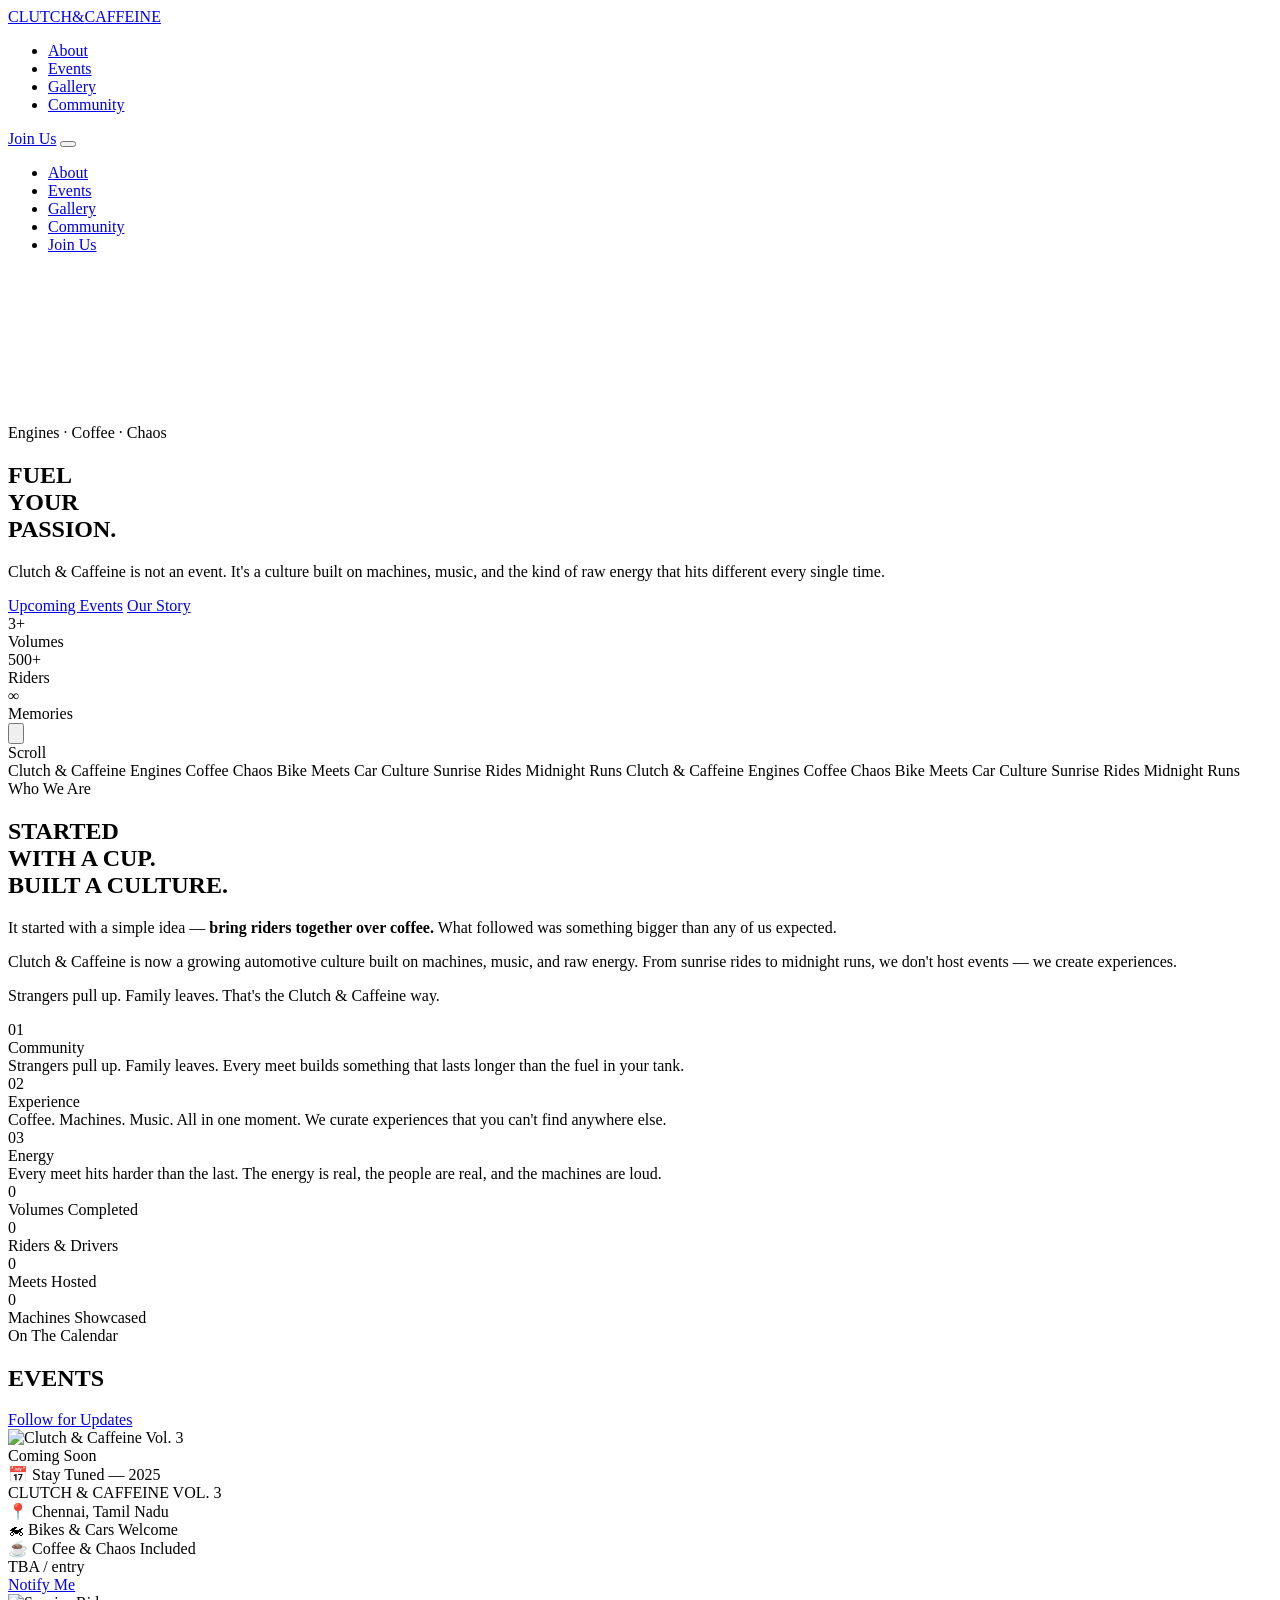
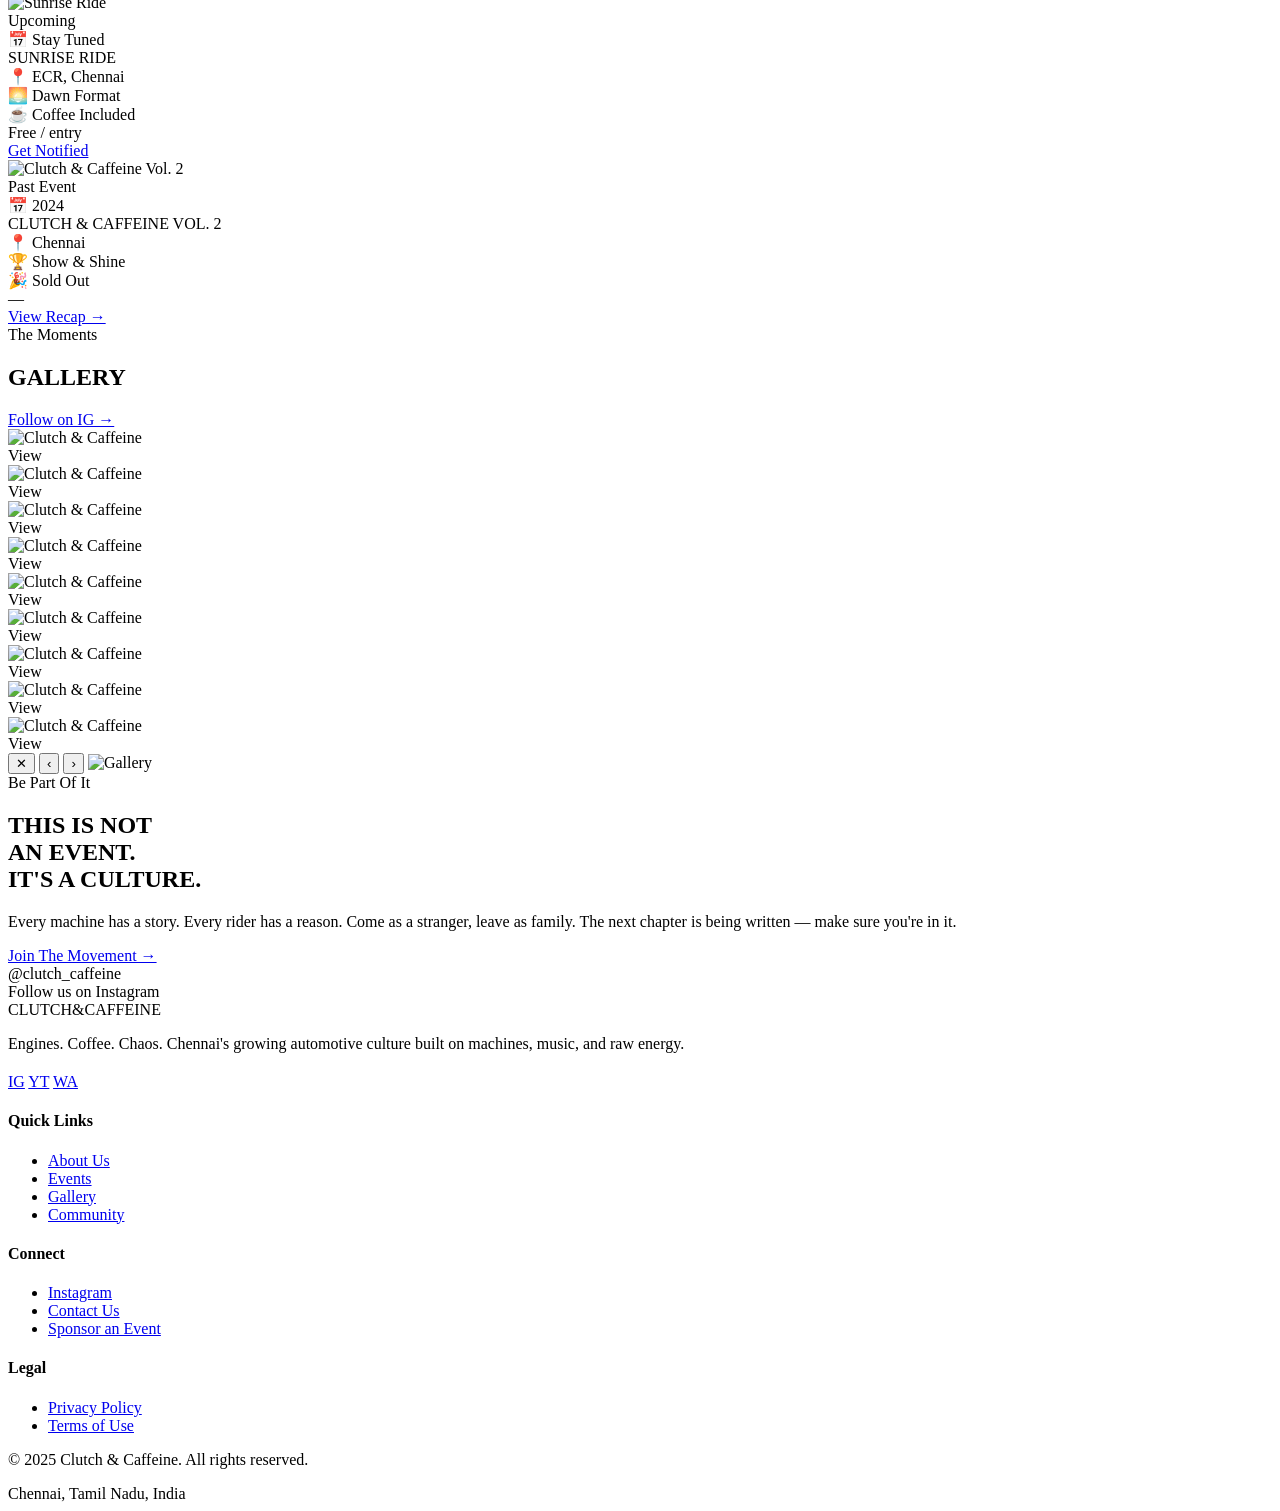
==== cc_index.html @ 1edfc663 "Add files via upload" ====
<!DOCTYPE html>
<html lang="en">
<head>
  <meta charset="UTF-8" />
  <meta name="viewport" content="width=device-width, initial-scale=1.0" />
  <meta name="description" content="Clutch & Caffeine — Engines. Coffee. Chaos. Chennai's premier bike & car culture community." />
  <title>CLUTCH & CAFFEINE — Fuel Your Passion</title>
  <link rel="preconnect" href="https://fonts.googleapis.com" />
  <link href="https://fonts.googleapis.com/css2?family=Bebas+Neue&family=Rajdhani:wght@300;400;500;600;700&family=Barlow+Condensed:ital,wght@0,300;0,700;1,300;1,700&display=swap" rel="stylesheet" />
  <link rel="stylesheet" href="style.css" />
</head>
<body>

  <div class="cursor" id="cursor"></div>
  <div class="cursor-ring" id="cursorRing"></div>

  <!-- ===================== NAV ===================== -->
  <nav id="navbar">
    <a href="#" class="nav-logo" data-text="CLUTCH&CAFFEINE">CLUTCH<span>&</span>CAFFEINE</a>
    <ul class="nav-links">
      <li><a href="#about">About</a></li>
      <li><a href="#events">Events</a></li>
      <li><a href="#gallery">Gallery</a></li>
      <li><a href="#community">Community</a></li>
    </ul>
    <a href="https://www.instagram.com/clutch_caffeine" target="_blank" class="nav-cta">Join Us</a>
    <button class="hamburger" id="hamburger" aria-label="Menu">
      <span></span><span></span><span></span>
    </button>
  </nav>

  <!-- Mobile Nav -->
  <div class="mobile-nav" id="mobileNav">
    <ul>
      <li><a href="#about" onclick="closeMobileNav()">About</a></li>
      <li><a href="#events" onclick="closeMobileNav()">Events</a></li>
      <li><a href="#gallery" onclick="closeMobileNav()">Gallery</a></li>
      <li><a href="#community" onclick="closeMobileNav()">Community</a></li>
      <li><a href="https://www.instagram.com/clutch_caffeine" target="_blank" class="mobile-cta" onclick="closeMobileNav()">Join Us</a></li>
    </ul>
  </div>

  <!-- ===================== HERO ===================== -->
  <!--
    🎬 VIDEO: place your video at images/hero-video.mp4
    🖼 POSTER: place a still frame at images/hero-poster.jpg
  -->
  <section id="hero">
    <div class="hero-video-wrap">
      <video id="heroVideo" autoplay muted loop playsinline poster="images/hero-poster.jpg">
        <source src="images/hero-video.mp4" type="video/mp4">
        <source src="images/hero-video.webm" type="video/webm">
      </video>
      <div class="hero-video-overlay"></div>
    </div>
    <div class="hero-grid"></div>

    <div class="hero-content">
      <div class="hero-tag">Engines · Coffee · Chaos</div>
      <h1 class="hero-h1">
        FUEL<br>YOUR<br><span class="accent">PASSION.</span>
      </h1>
      <p class="hero-sub">
        Clutch & Caffeine is not an event. It's a culture built on machines, music, and the kind of raw energy that hits different every single time.
      </p>
      <div class="hero-actions">
        <a href="#events" class="btn-primary">Upcoming Events</a>
        <a href="#about" class="btn-ghost">Our Story</a>
      </div>
    </div>

    <div class="hero-stats">
      <div class="hero-stat">
        <div class="hero-stat-num">3+</div>
        <div class="hero-stat-label">Volumes</div>
      </div>
      <div class="hero-stat">
        <div class="hero-stat-num">500+</div>
        <div class="hero-stat-label">Riders</div>
      </div>
      <div class="hero-stat">
        <div class="hero-stat-num">∞</div>
        <div class="hero-stat-label">Memories</div>
      </div>
    </div>

    <button class="video-toggle" id="videoToggle" title="Toggle sound">
      <svg id="iconMuted" xmlns="http://www.w3.org/2000/svg" viewBox="0 0 24 24" fill="none" stroke="currentColor" stroke-width="2"><polygon points="11 5 6 9 2 9 2 15 6 15 11 19 11 5"/><line x1="23" y1="9" x2="17" y2="15"/><line x1="17" y1="9" x2="23" y2="15"/></svg>
      <svg id="iconUnmuted" xmlns="http://www.w3.org/2000/svg" viewBox="0 0 24 24" fill="none" stroke="currentColor" stroke-width="2" style="display:none"><polygon points="11 5 6 9 2 9 2 15 6 15 11 19 11 5"/><path d="M19.07 4.93a10 10 0 0 1 0 14.14M15.54 8.46a5 5 0 0 1 0 7.07"/></svg>
    </button>

    <div class="scroll-indicator">
      <div class="scroll-line"></div>
      <span class="scroll-text">Scroll</span>
    </div>
  </section>

  <!-- ===================== TICKER ===================== -->
  <div class="ticker">
    <div class="ticker-track">
      <span class="ticker-item">Clutch & Caffeine</span>
      <span class="ticker-item">Engines</span>
      <span class="ticker-item">Coffee</span>
      <span class="ticker-item">Chaos</span>
      <span class="ticker-item">Bike Meets</span>
      <span class="ticker-item">Car Culture</span>
      <span class="ticker-item">Sunrise Rides</span>
      <span class="ticker-item">Midnight Runs</span>
      <span class="ticker-item">Clutch & Caffeine</span>
      <span class="ticker-item">Engines</span>
      <span class="ticker-item">Coffee</span>
      <span class="ticker-item">Chaos</span>
      <span class="ticker-item">Bike Meets</span>
      <span class="ticker-item">Car Culture</span>
      <span class="ticker-item">Sunrise Rides</span>
      <span class="ticker-item">Midnight Runs</span>
    </div>
  </div>

  <!-- ===================== ABOUT ===================== -->
  <section id="about">
    <div class="about-grid">
      <div class="about-left">
        <div class="section-label">Who We Are</div>
        <h2 class="section-title">STARTED<br>WITH A CUP.<br>BUILT A <span style="color:var(--gold)">CULTURE.</span></h2>
      </div>
      <div class="about-right">
        <div class="about-text">
          <p>It started with a simple idea — <strong>bring riders together over coffee.</strong> What followed was something bigger than any of us expected.</p>
          <p>Clutch & Caffeine is now a growing automotive culture built on machines, music, and raw energy. From sunrise rides to midnight runs, we don't host events — we create experiences.</p>
          <p>Strangers pull up. Family leaves. That's the Clutch & Caffeine way.</p>
        </div>
        <div class="about-pillars">
          <div class="pillar">
            <div class="pillar-num">01</div>
            <div>
              <div class="pillar-title">Community</div>
              <div class="pillar-desc">Strangers pull up. Family leaves. Every meet builds something that lasts longer than the fuel in your tank.</div>
            </div>
          </div>
          <div class="pillar">
            <div class="pillar-num">02</div>
            <div>
              <div class="pillar-title">Experience</div>
              <div class="pillar-desc">Coffee. Machines. Music. All in one moment. We curate experiences that you can't find anywhere else.</div>
            </div>
          </div>
          <div class="pillar">
            <div class="pillar-num">03</div>
            <div>
              <div class="pillar-title">Energy</div>
              <div class="pillar-desc">Every meet hits harder than the last. The energy is real, the people are real, and the machines are loud.</div>
            </div>
          </div>
        </div>
      </div>
    </div>
  </section>

  <!-- ===================== NUMBERS ===================== -->
  <div id="numbers">
    <div class="numbers-grid">
      <div class="number-item"><div class="number-val" data-target="3">0</div><div class="number-label">Volumes Completed</div></div>
      <div class="number-item"><div class="number-val" data-target="500">0</div><div class="number-label">Riders & Drivers</div></div>
      <div class="number-item"><div class="number-val" data-target="10">0</div><div class="number-label">Meets Hosted</div></div>
      <div class="number-item"><div class="number-val" data-target="100">0</div><div class="number-label">Machines Showcased</div></div>
    </div>
  </div>

  <!-- ===================== EVENTS ===================== -->
  <!--
    📸 Event images: place in images/ folder
    event1.jpg, event2.jpg, event3.jpg
  -->
  <section id="events">
    <div class="events-header">
      <div>
        <div class="section-label">On The Calendar</div>
        <h2 class="section-title">EVENTS</h2>
      </div>
      <a href="https://www.instagram.com/clutch_caffeine" target="_blank" class="btn-ghost">Follow for Updates</a>
    </div>

    <div class="events-grid">

      <div class="event-card featured">
        <div class="event-card-img">
          <img src="images/event1.jpg" alt="Clutch & Caffeine Vol. 3" loading="lazy" onerror="this.parentElement.classList.add('no-img')" />
        </div>
        <div class="event-card-body">
          <span class="event-badge">Coming Soon</span>
          <div class="event-date">📅 Stay Tuned — 2025</div>
          <div class="event-name">CLUTCH & CAFFEINE VOL. 3</div>
          <div class="event-details">
            <div class="event-detail"><span class="ico">📍</span> Chennai, Tamil Nadu</div>
            <div class="event-detail"><span class="ico">🏍</span> Bikes & Cars Welcome</div>
            <div class="event-detail"><span class="ico">☕</span> Coffee & Chaos Included</div>
          </div>
          <div class="event-price">TBA <span>/ entry</span></div>
          <a href="https://www.instagram.com/clutch_caffeine" target="_blank" class="btn-ticket">Notify Me</a>
        </div>
      </div>

      <div class="event-card">
        <div class="event-card-img">
          <img src="images/event2.jpg" alt="Sunrise Ride" loading="lazy" onerror="this.parentElement.classList.add('no-img')" />
        </div>
        <div class="event-card-body">
          <span class="event-badge upcoming">Upcoming</span>
          <div class="event-date">📅 Stay Tuned</div>
          <div class="event-name">SUNRISE RIDE</div>
          <div class="event-details">
            <div class="event-detail"><span class="ico">📍</span> ECR, Chennai</div>
            <div class="event-detail"><span class="ico">🌅</span> Dawn Format</div>
            <div class="event-detail"><span class="ico">☕</span> Coffee Included</div>
          </div>
          <div class="event-price">Free <span>/ entry</span></div>
          <a href="https://www.instagram.com/clutch_caffeine" target="_blank" class="btn-ticket">Get Notified</a>
        </div>
      </div>

      <div class="event-card">
        <div class="event-card-img">
          <img src="images/event3.jpg" alt="Clutch & Caffeine Vol. 2" loading="lazy" onerror="this.parentElement.classList.add('no-img')" />
        </div>
        <div class="event-card-body">
          <span class="event-badge past">Past Event</span>
          <div class="event-date">📅 2024</div>
          <div class="event-name">CLUTCH & CAFFEINE VOL. 2</div>
          <div class="event-details">
            <div class="event-detail"><span class="ico">📍</span> Chennai</div>
            <div class="event-detail"><span class="ico">🏆</span> Show & Shine</div>
            <div class="event-detail"><span class="ico">🎉</span> Sold Out</div>
          </div>
          <div class="event-price">—</div>
          <a href="https://www.instagram.com/clutch_caffeine" target="_blank" class="btn-ticket outline">View Recap →</a>
        </div>
      </div>

    </div>
  </section>

  <!-- ===================== GALLERY ===================== -->
  <!--
    📸 GALLERY: place images in images/ folder
    g1.jpg through g9.jpg
  -->
  <section id="gallery">
    <div class="gallery-header">
      <div>
        <div class="section-label">The Moments</div>
        <h2 class="section-title">GALLERY</h2>
      </div>
      <a href="https://www.instagram.com/clutch_caffeine" target="_blank" class="btn-ghost">Follow on IG →</a>
    </div>

    <div class="gallery-grid">
      <div class="gallery-item tall">
        <img src="images/g1.jpg" alt="Clutch & Caffeine" loading="lazy" onerror="this.parentElement.classList.add('no-img')" />
        <div class="gallery-hover"><span>View</span></div>
      </div>
      <div class="gallery-item">
        <img src="images/g2.jpg" alt="Clutch & Caffeine" loading="lazy" onerror="this.parentElement.classList.add('no-img')" />
        <div class="gallery-hover"><span>View</span></div>
      </div>
      <div class="gallery-item">
        <img src="images/g3.jpg" alt="Clutch & Caffeine" loading="lazy" onerror="this.parentElement.classList.add('no-img')" />
        <div class="gallery-hover"><span>View</span></div>
      </div>
      <div class="gallery-item wide">
        <img src="images/g4.jpg" alt="Clutch & Caffeine" loading="lazy" onerror="this.parentElement.classList.add('no-img')" />
        <div class="gallery-hover"><span>View</span></div>
      </div>
      <div class="gallery-item">
        <img src="images/g5.jpg" alt="Clutch & Caffeine" loading="lazy" onerror="this.parentElement.classList.add('no-img')" />
        <div class="gallery-hover"><span>View</span></div>
      </div>
      <div class="gallery-item tall">
        <img src="images/g6.jpg" alt="Clutch & Caffeine" loading="lazy" onerror="this.parentElement.classList.add('no-img')" />
        <div class="gallery-hover"><span>View</span></div>
      </div>
      <div class="gallery-item wide">
        <img src="images/g7.jpg" alt="Clutch & Caffeine" loading="lazy" onerror="this.parentElement.classList.add('no-img')" />
        <div class="gallery-hover"><span>View</span></div>
      </div>
      <div class="gallery-item">
        <img src="images/g8.jpg" alt="Clutch & Caffeine" loading="lazy" onerror="this.parentElement.classList.add('no-img')" />
        <div class="gallery-hover"><span>View</span></div>
      </div>
      <div class="gallery-item">
        <img src="images/g9.jpg" alt="Clutch & Caffeine" loading="lazy" onerror="this.parentElement.classList.add('no-img')" />
        <div class="gallery-hover"><span>View</span></div>
      </div>
    </div>

    <div class="lightbox" id="lightbox">
      <button class="lightbox-close" id="lightboxClose">✕</button>
      <button class="lightbox-prev" id="lightboxPrev">‹</button>
      <button class="lightbox-next" id="lightboxNext">›</button>
      <img src="" alt="Gallery" id="lightboxImg" />
    </div>
  </section>

  <!-- ===================== COMMUNITY ===================== -->
  <section id="community">
    <div class="community-banner">
      <div class="community-banner-text">
        <div class="section-label">Be Part Of It</div>
        <h2 class="section-title">THIS IS NOT<br>AN EVENT.<br>IT'S A <span style="color:var(--gold)">CULTURE.</span></h2>
        <p>Every machine has a story. Every rider has a reason. Come as a stranger, leave as family. The next chapter is being written — make sure you're in it.</p>
        <a href="https://www.instagram.com/clutch_caffeine" target="_blank" class="btn-primary">Join The Movement →</a>
      </div>
      <div class="community-stats">
        <div class="community-stat">
          <div class="c-stat-num">@clutch_caffeine</div>
          <div class="c-stat-label">Follow us on Instagram</div>
        </div>
      </div>
    </div>
  </section>

  <!-- ===================== FOOTER ===================== -->
  <footer>
    <div class="footer-top">
      <div class="footer-brand">
        <div class="logo">CLUTCH<span>&</span>CAFFEINE</div>
        <p>Engines. Coffee. Chaos. Chennai's growing automotive culture built on machines, music, and raw energy.</p>
        <div class="social-icons" style="margin-top:20px;">
          <a href="https://www.instagram.com/clutch_caffeine" target="_blank" class="social-icon">IG</a>
          <a href="https://www.instagram.com/clutch_caffeine" target="_blank" class="social-icon">YT</a>
          <a href="https://www.instagram.com/clutch_caffeine" target="_blank" class="social-icon">WA</a>
        </div>
      </div>
      <div class="footer-links">
        <h4>Quick Links</h4>
        <ul>
          <li><a href="#about">About Us</a></li>
          <li><a href="#events">Events</a></li>
          <li><a href="#gallery">Gallery</a></li>
          <li><a href="#community">Community</a></li>
        </ul>
      </div>
      <div class="footer-links">
        <h4>Connect</h4>
        <ul>
          <li><a href="https://www.instagram.com/clutch_caffeine" target="_blank">Instagram</a></li>
          <li><a href="mailto:hello@clutchandcaffeine.com">Contact Us</a></li>
          <li><a href="#events">Sponsor an Event</a></li>
        </ul>
      </div>
      <div class="footer-links">
        <h4>Legal</h4>
        <ul>
          <li><a href="#">Privacy Policy</a></li>
          <li><a href="#">Terms of Use</a></li>
        </ul>
      </div>
    </div>
    <div class="footer-bottom">
      <p>© 2025 Clutch & Caffeine. All rights reserved.</p>
      <div class="city"><div class="city-dot"></div>Chennai, Tamil Nadu, India</div>
    </div>
  </footer>

  <script src="script.js"></script>
</body>
</html>
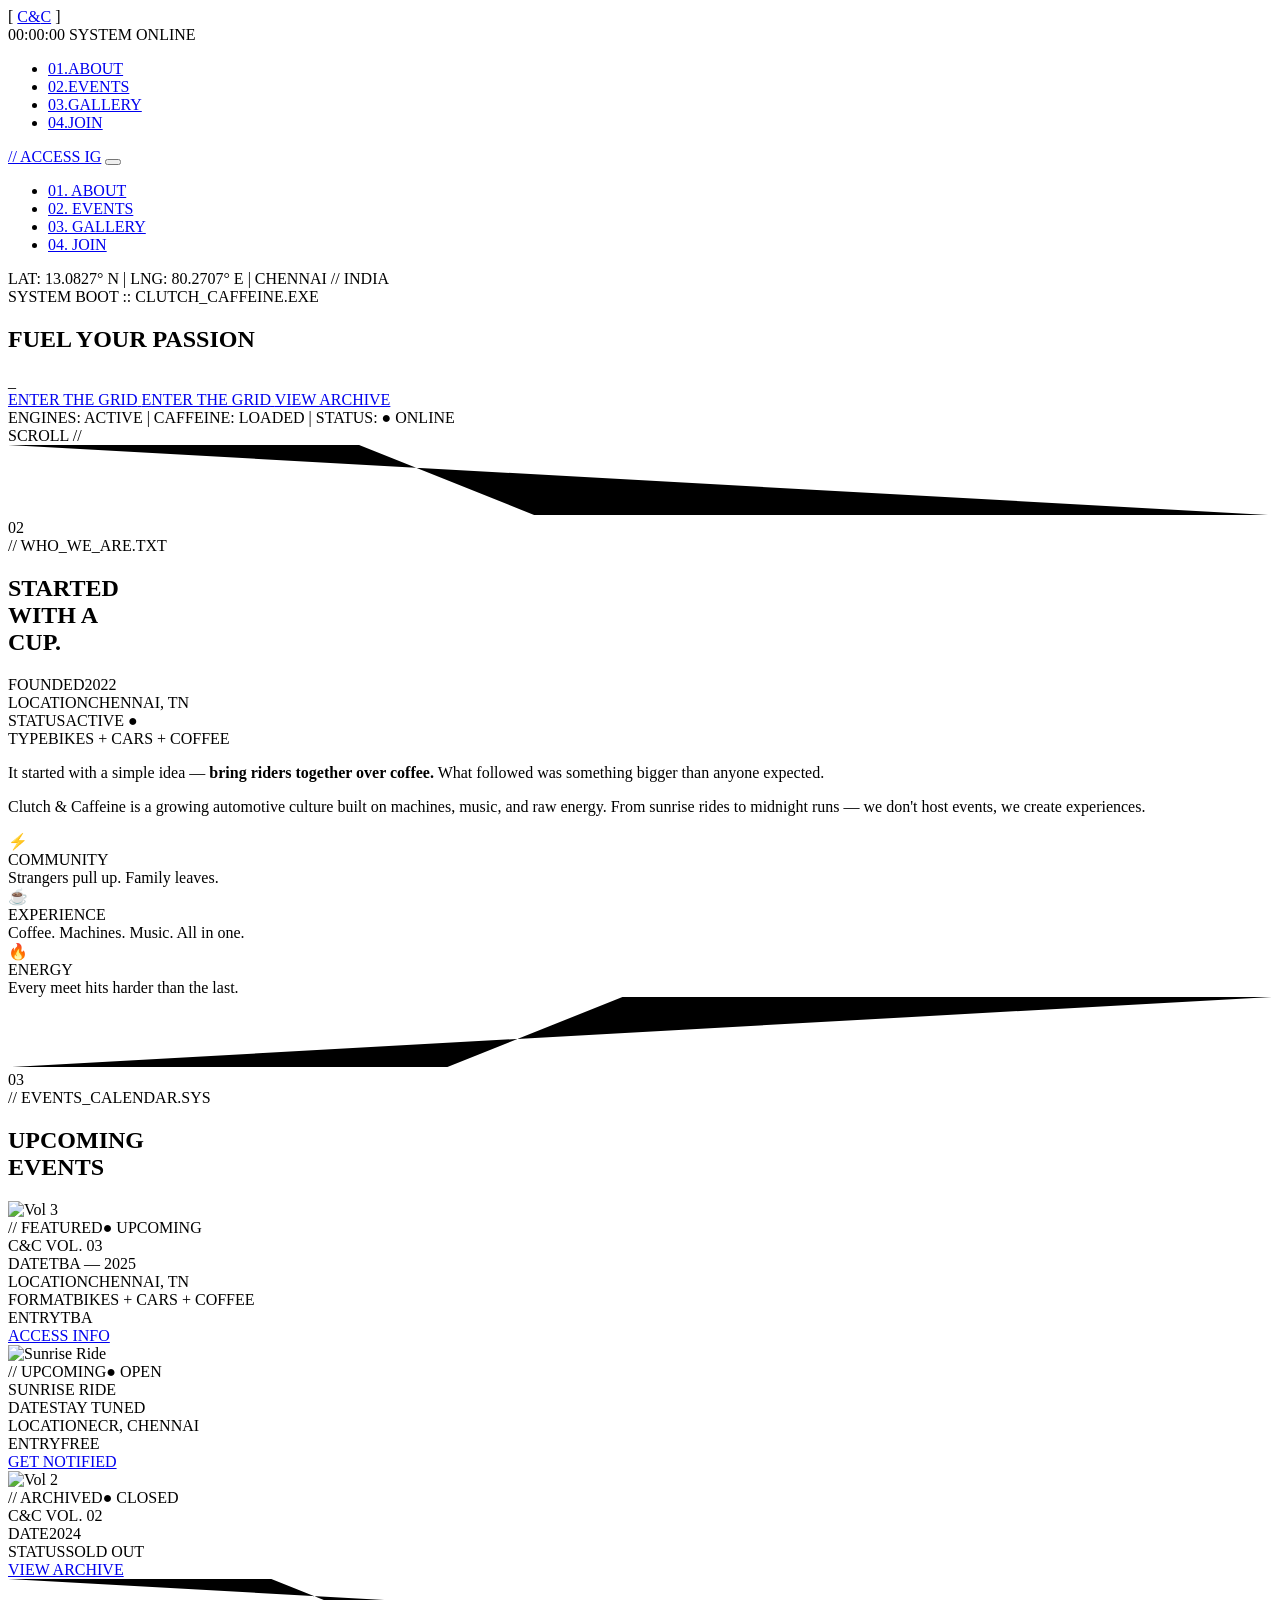
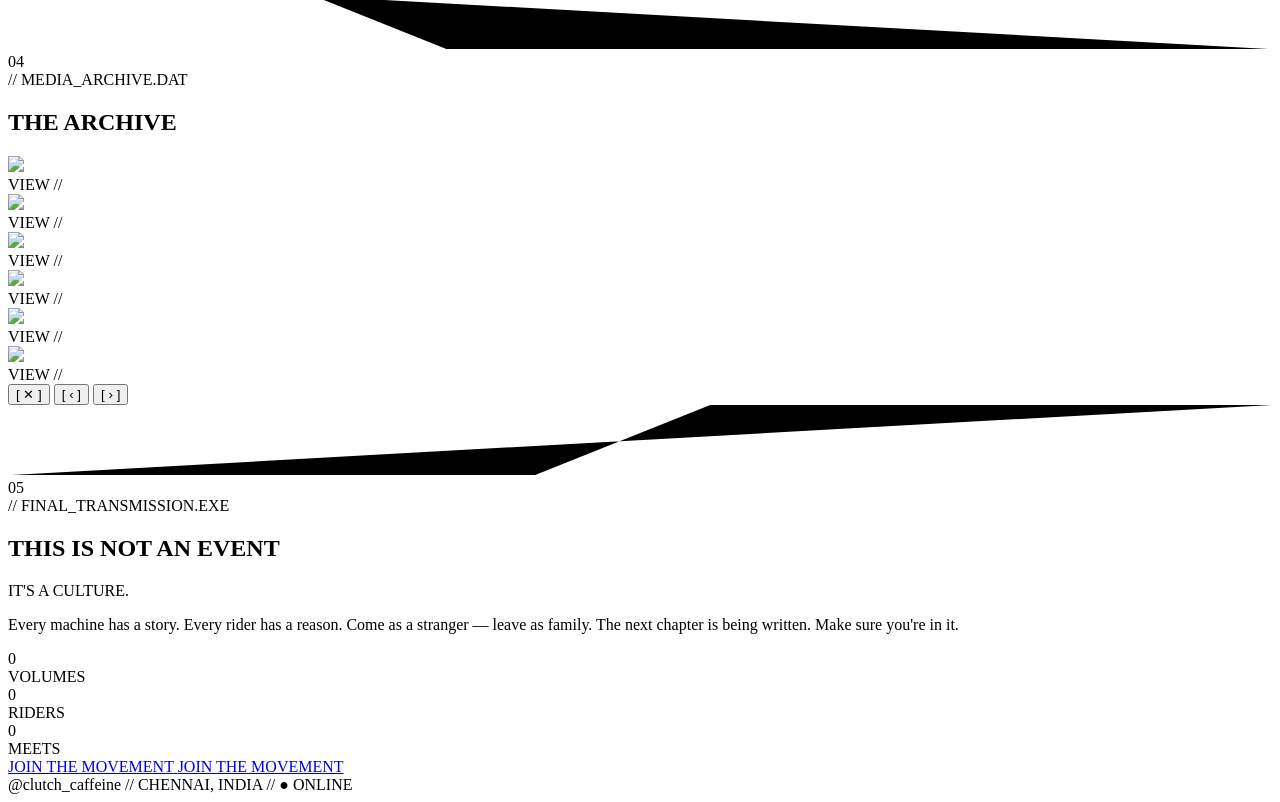
==== commit 5f2ecc69: "Add files via upload" ====
--- a/cc_index.html
+++ b/cc_index.html
@@ -3,364 +3,296 @@
 <head>
   <meta charset="UTF-8" />
   <meta name="viewport" content="width=device-width, initial-scale=1.0" />
-  <meta name="description" content="Clutch & Caffeine — Engines. Coffee. Chaos. Chennai's premier bike & car culture community." />
   <title>CLUTCH & CAFFEINE — Fuel Your Passion</title>
   <link rel="preconnect" href="https://fonts.googleapis.com" />
-  <link href="https://fonts.googleapis.com/css2?family=Bebas+Neue&family=Rajdhani:wght@300;400;500;600;700&family=Barlow+Condensed:ital,wght@0,300;0,700;1,300;1,700&display=swap" rel="stylesheet" />
+  <link href="https://fonts.googleapis.com/css2?family=Orbitron:wght@400;700;900&family=Rajdhani:wght@300;400;600;700&family=Share+Tech+Mono&display=swap" rel="stylesheet" />
   <link rel="stylesheet" href="style.css" />
 </head>
 <body>
 
   <div class="cursor" id="cursor"></div>
   <div class="cursor-ring" id="cursorRing"></div>
-
-  <!-- ===================== NAV ===================== -->
+  <div class="scanlines"></div>
+
+  <!-- NAV -->
   <nav id="navbar">
-    <a href="#" class="nav-logo" data-text="CLUTCH&CAFFEINE">CLUTCH<span>&</span>CAFFEINE</a>
+    <div class="nav-left">
+      <div class="nav-logo-wrap">
+        <span class="nav-logo-bracket">[</span>
+        <a href="#hero" class="nav-logo">C<span>&</span>C</a>
+        <span class="nav-logo-bracket">]</span>
+      </div>
+      <div class="nav-sys-info">
+        <span class="sys-tag" id="sysTime">00:00:00</span>
+        <span class="sys-dot"></span>
+        <span class="sys-tag">SYSTEM ONLINE</span>
+      </div>
+    </div>
     <ul class="nav-links">
-      <li><a href="#about">About</a></li>
-      <li><a href="#events">Events</a></li>
-      <li><a href="#gallery">Gallery</a></li>
-      <li><a href="#community">Community</a></li>
+      <li><a href="#about"><span class="link-num">01.</span>ABOUT</a></li>
+      <li><a href="#events"><span class="link-num">02.</span>EVENTS</a></li>
+      <li><a href="#gallery"><span class="link-num">03.</span>GALLERY</a></li>
+      <li><a href="#community"><span class="link-num">04.</span>JOIN</a></li>
     </ul>
-    <a href="https://www.instagram.com/clutch_caffeine" target="_blank" class="nav-cta">Join Us</a>
-    <button class="hamburger" id="hamburger" aria-label="Menu">
-      <span></span><span></span><span></span>
-    </button>
+    <a href="https://www.instagram.com/clutch_caffeine" target="_blank" class="nav-cta">// ACCESS IG</a>
+    <button class="hamburger" id="hamburger"><span></span><span></span><span></span></button>
   </nav>
 
-  <!-- Mobile Nav -->
   <div class="mobile-nav" id="mobileNav">
     <ul>
-      <li><a href="#about" onclick="closeMobileNav()">About</a></li>
-      <li><a href="#events" onclick="closeMobileNav()">Events</a></li>
-      <li><a href="#gallery" onclick="closeMobileNav()">Gallery</a></li>
-      <li><a href="#community" onclick="closeMobileNav()">Community</a></li>
-      <li><a href="https://www.instagram.com/clutch_caffeine" target="_blank" class="mobile-cta" onclick="closeMobileNav()">Join Us</a></li>
+      <li><a href="#about" onclick="closeMobileNav()">01. ABOUT</a></li>
+      <li><a href="#events" onclick="closeMobileNav()">02. EVENTS</a></li>
+      <li><a href="#gallery" onclick="closeMobileNav()">03. GALLERY</a></li>
+      <li><a href="#community" onclick="closeMobileNav()">04. JOIN</a></li>
     </ul>
   </div>
 
-  <!-- ===================== HERO ===================== -->
-  <!--
-    🎬 VIDEO: place your video at images/hero-video.mp4
-    🖼 POSTER: place a still frame at images/hero-poster.jpg
-  -->
-  <section id="hero">
-    <div class="hero-video-wrap">
-      <video id="heroVideo" autoplay muted loop playsinline poster="images/hero-poster.jpg">
-        <source src="images/hero-video.mp4" type="video/mp4">
-        <source src="images/hero-video.webm" type="video/webm">
-      </video>
-      <div class="hero-video-overlay"></div>
-    </div>
-    <div class="hero-grid"></div>
+  <!-- SECTION 01 — HERO -->
+  <section class="full-section" id="hero">
+    <div class="hero-grid-bg"></div>
+    <div class="corner corner-tl"></div>
+    <div class="corner corner-tr"></div>
+    <div class="corner corner-bl"></div>
+    <div class="corner corner-br"></div>
+
+    <div class="hud-bar hud-top">
+      <span class="hud-item">LAT: 13.0827° N</span>
+      <span class="hud-sep">|</span>
+      <span class="hud-item">LNG: 80.2707° E</span>
+      <span class="hud-sep">|</span>
+      <span class="hud-item">CHENNAI // INDIA</span>
+    </div>
 
     <div class="hero-content">
-      <div class="hero-tag">Engines · Coffee · Chaos</div>
-      <h1 class="hero-h1">
-        FUEL<br>YOUR<br><span class="accent">PASSION.</span>
+      <div class="hero-pre">
+        <span class="pre-line"></span>
+        <span class="pre-text">SYSTEM BOOT :: CLUTCH_CAFFEINE.EXE</span>
+      </div>
+      <h1 class="hero-title">
+        <span class="title-line glitch-text" data-text="FUEL">FUEL</span>
+        <span class="title-line glitch-text gold" data-text="YOUR">YOUR</span>
+        <span class="title-line glitch-text" data-text="PASSION">PASSION</span>
       </h1>
-      <p class="hero-sub">
-        Clutch & Caffeine is not an event. It's a culture built on machines, music, and the kind of raw energy that hits different every single time.
-      </p>
-      <div class="hero-actions">
-        <a href="#events" class="btn-primary">Upcoming Events</a>
-        <a href="#about" class="btn-ghost">Our Story</a>
-      </div>
-    </div>
-
-    <div class="hero-stats">
-      <div class="hero-stat">
-        <div class="hero-stat-num">3+</div>
-        <div class="hero-stat-label">Volumes</div>
-      </div>
-      <div class="hero-stat">
-        <div class="hero-stat-num">500+</div>
-        <div class="hero-stat-label">Riders</div>
-      </div>
-      <div class="hero-stat">
-        <div class="hero-stat-num">∞</div>
-        <div class="hero-stat-label">Memories</div>
-      </div>
-    </div>
-
-    <button class="video-toggle" id="videoToggle" title="Toggle sound">
-      <svg id="iconMuted" xmlns="http://www.w3.org/2000/svg" viewBox="0 0 24 24" fill="none" stroke="currentColor" stroke-width="2"><polygon points="11 5 6 9 2 9 2 15 6 15 11 19 11 5"/><line x1="23" y1="9" x2="17" y2="15"/><line x1="17" y1="9" x2="23" y2="15"/></svg>
-      <svg id="iconUnmuted" xmlns="http://www.w3.org/2000/svg" viewBox="0 0 24 24" fill="none" stroke="currentColor" stroke-width="2" style="display:none"><polygon points="11 5 6 9 2 9 2 15 6 15 11 19 11 5"/><path d="M19.07 4.93a10 10 0 0 1 0 14.14M15.54 8.46a5 5 0 0 1 0 7.07"/></svg>
-    </button>
-
-    <div class="scroll-indicator">
-      <div class="scroll-line"></div>
-      <span class="scroll-text">Scroll</span>
-    </div>
-  </section>
-
-  <!-- ===================== TICKER ===================== -->
-  <div class="ticker">
-    <div class="ticker-track">
-      <span class="ticker-item">Clutch & Caffeine</span>
-      <span class="ticker-item">Engines</span>
-      <span class="ticker-item">Coffee</span>
-      <span class="ticker-item">Chaos</span>
-      <span class="ticker-item">Bike Meets</span>
-      <span class="ticker-item">Car Culture</span>
-      <span class="ticker-item">Sunrise Rides</span>
-      <span class="ticker-item">Midnight Runs</span>
-      <span class="ticker-item">Clutch & Caffeine</span>
-      <span class="ticker-item">Engines</span>
-      <span class="ticker-item">Coffee</span>
-      <span class="ticker-item">Chaos</span>
-      <span class="ticker-item">Bike Meets</span>
-      <span class="ticker-item">Car Culture</span>
-      <span class="ticker-item">Sunrise Rides</span>
-      <span class="ticker-item">Midnight Runs</span>
-    </div>
-  </div>
-
-  <!-- ===================== ABOUT ===================== -->
-  <section id="about">
-    <div class="about-grid">
-      <div class="about-left">
-        <div class="section-label">Who We Are</div>
-        <h2 class="section-title">STARTED<br>WITH A CUP.<br>BUILT A <span style="color:var(--gold)">CULTURE.</span></h2>
-      </div>
-      <div class="about-right">
-        <div class="about-text">
-          <p>It started with a simple idea — <strong>bring riders together over coffee.</strong> What followed was something bigger than any of us expected.</p>
-          <p>Clutch & Caffeine is now a growing automotive culture built on machines, music, and raw energy. From sunrise rides to midnight runs, we don't host events — we create experiences.</p>
-          <p>Strangers pull up. Family leaves. That's the Clutch & Caffeine way.</p>
-        </div>
-        <div class="about-pillars">
-          <div class="pillar">
-            <div class="pillar-num">01</div>
-            <div>
-              <div class="pillar-title">Community</div>
-              <div class="pillar-desc">Strangers pull up. Family leaves. Every meet builds something that lasts longer than the fuel in your tank.</div>
+      <div class="hero-sub">
+        <span class="type-text" id="typeText"></span><span class="type-cursor">_</span>
+      </div>
+      <div class="hero-ctas">
+        <a href="#events" class="btn-cyber">
+          <span class="btn-cyber-inner">ENTER THE GRID</span>
+          <span class="btn-cyber-glitch">ENTER THE GRID</span>
+        </a>
+        <a href="#gallery" class="btn-cyber-outline">VIEW ARCHIVE</a>
+      </div>
+    </div>
+
+    <div class="hud-bar hud-bottom">
+      <span class="hud-item">ENGINES: ACTIVE</span>
+      <span class="hud-sep">|</span>
+      <span class="hud-item">CAFFEINE: LOADED</span>
+      <span class="hud-sep">|</span>
+      <span class="hud-item">STATUS: <span class="hud-gold blink-text">● ONLINE</span></span>
+    </div>
+
+    <div class="scroll-cue">
+      <span class="scroll-label">SCROLL //</span>
+      <div class="scroll-bar"><div class="scroll-fill"></div></div>
+    </div>
+
+    <!-- SVG Connector -->
+    <svg class="section-svg" viewBox="0 0 1440 80" preserveAspectRatio="none" xmlns="http://www.w3.org/2000/svg">
+      <polyline class="svg-line" points="0,0 400,0 600,80 1440,80" />
+    </svg>
+  </section>
+
+  <!-- SECTION 02 — ABOUT -->
+  <section class="full-section dark-section" id="about">
+    <div class="section-grid-bg"></div>
+    <div class="corner corner-tl"></div>
+    <div class="corner corner-tr"></div>
+    <div class="section-num-bg">02</div>
+
+    <div class="about-layout">
+      <div class="about-left-col">
+        <div class="sys-label">// WHO_WE_ARE.TXT</div>
+        <h2 class="section-heading">STARTED<br>WITH A<br><span class="gold-text">CUP.</span></h2>
+        <div class="data-block">
+          <div class="data-line"><span class="data-key">FOUNDED</span><span class="data-val">2022</span></div>
+          <div class="data-line"><span class="data-key">LOCATION</span><span class="data-val">CHENNAI, TN</span></div>
+          <div class="data-line"><span class="data-key">STATUS</span><span class="data-val blink-text">ACTIVE ●</span></div>
+          <div class="data-line"><span class="data-key">TYPE</span><span class="data-val">BIKES + CARS + COFFEE</span></div>
+        </div>
+      </div>
+      <div class="about-right-col">
+        <div class="about-text-block">
+          <p>It started with a simple idea — <strong>bring riders together over coffee.</strong> What followed was something bigger than anyone expected.</p>
+          <p>Clutch & Caffeine is a growing automotive culture built on machines, music, and raw energy. From sunrise rides to midnight runs — we don't host events, we create <span class="gold-text">experiences.</span></p>
+        </div>
+        <div class="pillar-grid">
+          <div class="pillar-card tilt-card">
+            <div class="pillar-card-inner">
+              <div class="pillar-icon">⚡</div>
+              <div class="pillar-title">COMMUNITY</div>
+              <div class="pillar-desc">Strangers pull up. Family leaves.</div>
             </div>
-          </div>
-          <div class="pillar">
-            <div class="pillar-num">02</div>
-            <div>
-              <div class="pillar-title">Experience</div>
-              <div class="pillar-desc">Coffee. Machines. Music. All in one moment. We curate experiences that you can't find anywhere else.</div>
+            <div class="pillar-glow"></div>
+          </div>
+          <div class="pillar-card tilt-card">
+            <div class="pillar-card-inner">
+              <div class="pillar-icon">☕</div>
+              <div class="pillar-title">EXPERIENCE</div>
+              <div class="pillar-desc">Coffee. Machines. Music. All in one.</div>
             </div>
-          </div>
-          <div class="pillar">
-            <div class="pillar-num">03</div>
-            <div>
-              <div class="pillar-title">Energy</div>
-              <div class="pillar-desc">Every meet hits harder than the last. The energy is real, the people are real, and the machines are loud.</div>
+            <div class="pillar-glow"></div>
+          </div>
+          <div class="pillar-card tilt-card">
+            <div class="pillar-card-inner">
+              <div class="pillar-icon">🔥</div>
+              <div class="pillar-title">ENERGY</div>
+              <div class="pillar-desc">Every meet hits harder than the last.</div>
             </div>
-          </div>
-        </div>
-      </div>
-    </div>
-  </section>
-
-  <!-- ===================== NUMBERS ===================== -->
-  <div id="numbers">
-    <div class="numbers-grid">
-      <div class="number-item"><div class="number-val" data-target="3">0</div><div class="number-label">Volumes Completed</div></div>
-      <div class="number-item"><div class="number-val" data-target="500">0</div><div class="number-label">Riders & Drivers</div></div>
-      <div class="number-item"><div class="number-val" data-target="10">0</div><div class="number-label">Meets Hosted</div></div>
-      <div class="number-item"><div class="number-val" data-target="100">0</div><div class="number-label">Machines Showcased</div></div>
-    </div>
-  </div>
-
-  <!-- ===================== EVENTS ===================== -->
-  <!--
-    📸 Event images: place in images/ folder
-    event1.jpg, event2.jpg, event3.jpg
-  -->
-  <section id="events">
-    <div class="events-header">
-      <div>
-        <div class="section-label">On The Calendar</div>
-        <h2 class="section-title">EVENTS</h2>
-      </div>
-      <a href="https://www.instagram.com/clutch_caffeine" target="_blank" class="btn-ghost">Follow for Updates</a>
-    </div>
-
-    <div class="events-grid">
-
-      <div class="event-card featured">
-        <div class="event-card-img">
-          <img src="images/event1.jpg" alt="Clutch & Caffeine Vol. 3" loading="lazy" onerror="this.parentElement.classList.add('no-img')" />
-        </div>
-        <div class="event-card-body">
-          <span class="event-badge">Coming Soon</span>
-          <div class="event-date">📅 Stay Tuned — 2025</div>
-          <div class="event-name">CLUTCH & CAFFEINE VOL. 3</div>
-          <div class="event-details">
-            <div class="event-detail"><span class="ico">📍</span> Chennai, Tamil Nadu</div>
-            <div class="event-detail"><span class="ico">🏍</span> Bikes & Cars Welcome</div>
-            <div class="event-detail"><span class="ico">☕</span> Coffee & Chaos Included</div>
-          </div>
-          <div class="event-price">TBA <span>/ entry</span></div>
-          <a href="https://www.instagram.com/clutch_caffeine" target="_blank" class="btn-ticket">Notify Me</a>
-        </div>
-      </div>
-
-      <div class="event-card">
-        <div class="event-card-img">
-          <img src="images/event2.jpg" alt="Sunrise Ride" loading="lazy" onerror="this.parentElement.classList.add('no-img')" />
-        </div>
-        <div class="event-card-body">
-          <span class="event-badge upcoming">Upcoming</span>
-          <div class="event-date">📅 Stay Tuned</div>
-          <div class="event-name">SUNRISE RIDE</div>
-          <div class="event-details">
-            <div class="event-detail"><span class="ico">📍</span> ECR, Chennai</div>
-            <div class="event-detail"><span class="ico">🌅</span> Dawn Format</div>
-            <div class="event-detail"><span class="ico">☕</span> Coffee Included</div>
-          </div>
-          <div class="event-price">Free <span>/ entry</span></div>
-          <a href="https://www.instagram.com/clutch_caffeine" target="_blank" class="btn-ticket">Get Notified</a>
-        </div>
-      </div>
-
-      <div class="event-card">
-        <div class="event-card-img">
-          <img src="images/event3.jpg" alt="Clutch & Caffeine Vol. 2" loading="lazy" onerror="this.parentElement.classList.add('no-img')" />
-        </div>
-        <div class="event-card-body">
-          <span class="event-badge past">Past Event</span>
-          <div class="event-date">📅 2024</div>
-          <div class="event-name">CLUTCH & CAFFEINE VOL. 2</div>
-          <div class="event-details">
-            <div class="event-detail"><span class="ico">📍</span> Chennai</div>
-            <div class="event-detail"><span class="ico">🏆</span> Show & Shine</div>
-            <div class="event-detail"><span class="ico">🎉</span> Sold Out</div>
-          </div>
-          <div class="event-price">—</div>
-          <a href="https://www.instagram.com/clutch_caffeine" target="_blank" class="btn-ticket outline">View Recap →</a>
-        </div>
-      </div>
-
-    </div>
-  </section>
-
-  <!-- ===================== GALLERY ===================== -->
-  <!--
-    📸 GALLERY: place images in images/ folder
-    g1.jpg through g9.jpg
-  -->
-  <section id="gallery">
-    <div class="gallery-header">
-      <div>
-        <div class="section-label">The Moments</div>
-        <h2 class="section-title">GALLERY</h2>
-      </div>
-      <a href="https://www.instagram.com/clutch_caffeine" target="_blank" class="btn-ghost">Follow on IG →</a>
-    </div>
-
-    <div class="gallery-grid">
-      <div class="gallery-item tall">
-        <img src="images/g1.jpg" alt="Clutch & Caffeine" loading="lazy" onerror="this.parentElement.classList.add('no-img')" />
-        <div class="gallery-hover"><span>View</span></div>
-      </div>
-      <div class="gallery-item">
-        <img src="images/g2.jpg" alt="Clutch & Caffeine" loading="lazy" onerror="this.parentElement.classList.add('no-img')" />
-        <div class="gallery-hover"><span>View</span></div>
-      </div>
-      <div class="gallery-item">
-        <img src="images/g3.jpg" alt="Clutch & Caffeine" loading="lazy" onerror="this.parentElement.classList.add('no-img')" />
-        <div class="gallery-hover"><span>View</span></div>
-      </div>
-      <div class="gallery-item wide">
-        <img src="images/g4.jpg" alt="Clutch & Caffeine" loading="lazy" onerror="this.parentElement.classList.add('no-img')" />
-        <div class="gallery-hover"><span>View</span></div>
-      </div>
-      <div class="gallery-item">
-        <img src="images/g5.jpg" alt="Clutch & Caffeine" loading="lazy" onerror="this.parentElement.classList.add('no-img')" />
-        <div class="gallery-hover"><span>View</span></div>
-      </div>
-      <div class="gallery-item tall">
-        <img src="images/g6.jpg" alt="Clutch & Caffeine" loading="lazy" onerror="this.parentElement.classList.add('no-img')" />
-        <div class="gallery-hover"><span>View</span></div>
-      </div>
-      <div class="gallery-item wide">
-        <img src="images/g7.jpg" alt="Clutch & Caffeine" loading="lazy" onerror="this.parentElement.classList.add('no-img')" />
-        <div class="gallery-hover"><span>View</span></div>
-      </div>
-      <div class="gallery-item">
-        <img src="images/g8.jpg" alt="Clutch & Caffeine" loading="lazy" onerror="this.parentElement.classList.add('no-img')" />
-        <div class="gallery-hover"><span>View</span></div>
-      </div>
-      <div class="gallery-item">
-        <img src="images/g9.jpg" alt="Clutch & Caffeine" loading="lazy" onerror="this.parentElement.classList.add('no-img')" />
-        <div class="gallery-hover"><span>View</span></div>
-      </div>
+            <div class="pillar-glow"></div>
+          </div>
+        </div>
+      </div>
+    </div>
+
+    <svg class="section-svg" viewBox="0 0 1440 80" preserveAspectRatio="none" xmlns="http://www.w3.org/2000/svg">
+      <polyline class="svg-line" points="0,80 500,80 700,0 1440,0" />
+    </svg>
+  </section>
+
+  <!-- SECTION 03 — EVENTS -->
+  <section class="full-section" id="events">
+    <div class="hero-grid-bg"></div>
+    <div class="corner corner-tl"></div>
+    <div class="corner corner-tr"></div>
+    <div class="section-num-bg">03</div>
+
+    <div class="section-header">
+      <div class="sys-label">// EVENTS_CALENDAR.SYS</div>
+      <h2 class="section-heading">UPCOMING<br><span class="gold-text">EVENTS</span></h2>
+    </div>
+
+    <div class="events-cyber-grid">
+      <div class="ecc tilt-card featured-card">
+        <div class="ecc-img"><img src="images/event1.jpg" alt="Vol 3" onerror="this.parentElement.classList.add('no-img')" /><div class="ecc-img-overlay"></div></div>
+        <div class="ecc-body">
+          <div class="ecc-top"><span class="ecc-badge">// FEATURED</span><span class="ecc-status blink-text">● UPCOMING</span></div>
+          <div class="ecc-name">C&C <span class="gold-text">VOL. 03</span></div>
+          <div class="ecc-info">
+            <div class="ecc-row"><span class="ecc-key">DATE</span><span class="ecc-val">TBA — 2025</span></div>
+            <div class="ecc-row"><span class="ecc-key">LOCATION</span><span class="ecc-val">CHENNAI, TN</span></div>
+            <div class="ecc-row"><span class="ecc-key">FORMAT</span><span class="ecc-val">BIKES + CARS + COFFEE</span></div>
+            <div class="ecc-row"><span class="ecc-key">ENTRY</span><span class="ecc-val gold-text">TBA</span></div>
+          </div>
+          <a href="https://www.instagram.com/clutch_caffeine" target="_blank" class="btn-cyber small">ACCESS INFO</a>
+        </div>
+        <div class="ecc-corner"></div>
+      </div>
+
+      <div class="ecc tilt-card">
+        <div class="ecc-img"><img src="images/event2.jpg" alt="Sunrise Ride" onerror="this.parentElement.classList.add('no-img')" /><div class="ecc-img-overlay"></div></div>
+        <div class="ecc-body">
+          <div class="ecc-top"><span class="ecc-badge outline">// UPCOMING</span><span class="ecc-status">● OPEN</span></div>
+          <div class="ecc-name">SUNRISE <span class="gold-text">RIDE</span></div>
+          <div class="ecc-info">
+            <div class="ecc-row"><span class="ecc-key">DATE</span><span class="ecc-val">STAY TUNED</span></div>
+            <div class="ecc-row"><span class="ecc-key">LOCATION</span><span class="ecc-val">ECR, CHENNAI</span></div>
+            <div class="ecc-row"><span class="ecc-key">ENTRY</span><span class="ecc-val gold-text">FREE</span></div>
+          </div>
+          <a href="https://www.instagram.com/clutch_caffeine" target="_blank" class="btn-cyber small">GET NOTIFIED</a>
+        </div>
+        <div class="ecc-corner"></div>
+      </div>
+
+      <div class="ecc tilt-card">
+        <div class="ecc-img"><img src="images/event3.jpg" alt="Vol 2" onerror="this.parentElement.classList.add('no-img')" /><div class="ecc-img-overlay"></div></div>
+        <div class="ecc-body">
+          <div class="ecc-top"><span class="ecc-badge dim">// ARCHIVED</span><span class="ecc-status dim">● CLOSED</span></div>
+          <div class="ecc-name">C&C <span class="gold-text">VOL. 02</span></div>
+          <div class="ecc-info">
+            <div class="ecc-row"><span class="ecc-key">DATE</span><span class="ecc-val">2024</span></div>
+            <div class="ecc-row"><span class="ecc-key">STATUS</span><span class="ecc-val">SOLD OUT</span></div>
+          </div>
+          <a href="https://www.instagram.com/clutch_caffeine" target="_blank" class="btn-cyber small outline">VIEW ARCHIVE</a>
+        </div>
+        <div class="ecc-corner"></div>
+      </div>
+    </div>
+
+    <svg class="section-svg" viewBox="0 0 1440 80" preserveAspectRatio="none" xmlns="http://www.w3.org/2000/svg">
+      <polyline class="svg-line" points="0,0 300,0 500,80 1440,80" />
+    </svg>
+  </section>
+
+  <!-- SECTION 04 — GALLERY -->
+  <section class="full-section dark-section" id="gallery">
+    <div class="section-grid-bg"></div>
+    <div class="corner corner-tl"></div>
+    <div class="corner corner-tr"></div>
+    <div class="section-num-bg">04</div>
+
+    <div class="section-header">
+      <div class="sys-label">// MEDIA_ARCHIVE.DAT</div>
+      <h2 class="section-heading">THE <span class="gold-text">ARCHIVE</span></h2>
+    </div>
+
+    <div class="gallery-cyber-grid">
+      <div class="gcg-item gcg-tall tilt-card"><img src="images/g1.jpg" loading="lazy" onerror="this.parentElement.classList.add('no-img')" /><div class="gcg-overlay"><span>VIEW //</span></div></div>
+      <div class="gcg-item tilt-card"><img src="images/g2.jpg" loading="lazy" onerror="this.parentElement.classList.add('no-img')" /><div class="gcg-overlay"><span>VIEW //</span></div></div>
+      <div class="gcg-item tilt-card"><img src="images/g3.jpg" loading="lazy" onerror="this.parentElement.classList.add('no-img')" /><div class="gcg-overlay"><span>VIEW //</span></div></div>
+      <div class="gcg-item gcg-wide tilt-card"><img src="images/g4.jpg" loading="lazy" onerror="this.parentElement.classList.add('no-img')" /><div class="gcg-overlay"><span>VIEW //</span></div></div>
+      <div class="gcg-item tilt-card"><img src="images/g5.jpg" loading="lazy" onerror="this.parentElement.classList.add('no-img')" /><div class="gcg-overlay"><span>VIEW //</span></div></div>
+      <div class="gcg-item tilt-card"><img src="images/g6.jpg" loading="lazy" onerror="this.parentElement.classList.add('no-img')" /><div class="gcg-overlay"><span>VIEW //</span></div></div>
     </div>
 
     <div class="lightbox" id="lightbox">
-      <button class="lightbox-close" id="lightboxClose">✕</button>
-      <button class="lightbox-prev" id="lightboxPrev">‹</button>
-      <button class="lightbox-next" id="lightboxNext">›</button>
-      <img src="" alt="Gallery" id="lightboxImg" />
-    </div>
-  </section>
-
-  <!-- ===================== COMMUNITY ===================== -->
-  <section id="community">
-    <div class="community-banner">
-      <div class="community-banner-text">
-        <div class="section-label">Be Part Of It</div>
-        <h2 class="section-title">THIS IS NOT<br>AN EVENT.<br>IT'S A <span style="color:var(--gold)">CULTURE.</span></h2>
-        <p>Every machine has a story. Every rider has a reason. Come as a stranger, leave as family. The next chapter is being written — make sure you're in it.</p>
-        <a href="https://www.instagram.com/clutch_caffeine" target="_blank" class="btn-primary">Join The Movement →</a>
-      </div>
-      <div class="community-stats">
-        <div class="community-stat">
-          <div class="c-stat-num">@clutch_caffeine</div>
-          <div class="c-stat-label">Follow us on Instagram</div>
-        </div>
-      </div>
-    </div>
-  </section>
-
-  <!-- ===================== FOOTER ===================== -->
-  <footer>
-    <div class="footer-top">
-      <div class="footer-brand">
-        <div class="logo">CLUTCH<span>&</span>CAFFEINE</div>
-        <p>Engines. Coffee. Chaos. Chennai's growing automotive culture built on machines, music, and raw energy.</p>
-        <div class="social-icons" style="margin-top:20px;">
-          <a href="https://www.instagram.com/clutch_caffeine" target="_blank" class="social-icon">IG</a>
-          <a href="https://www.instagram.com/clutch_caffeine" target="_blank" class="social-icon">YT</a>
-          <a href="https://www.instagram.com/clutch_caffeine" target="_blank" class="social-icon">WA</a>
-        </div>
-      </div>
-      <div class="footer-links">
-        <h4>Quick Links</h4>
-        <ul>
-          <li><a href="#about">About Us</a></li>
-          <li><a href="#events">Events</a></li>
-          <li><a href="#gallery">Gallery</a></li>
-          <li><a href="#community">Community</a></li>
-        </ul>
-      </div>
-      <div class="footer-links">
-        <h4>Connect</h4>
-        <ul>
-          <li><a href="https://www.instagram.com/clutch_caffeine" target="_blank">Instagram</a></li>
-          <li><a href="mailto:hello@clutchandcaffeine.com">Contact Us</a></li>
-          <li><a href="#events">Sponsor an Event</a></li>
-        </ul>
-      </div>
-      <div class="footer-links">
-        <h4>Legal</h4>
-        <ul>
-          <li><a href="#">Privacy Policy</a></li>
-          <li><a href="#">Terms of Use</a></li>
-        </ul>
-      </div>
-    </div>
-    <div class="footer-bottom">
-      <p>© 2025 Clutch & Caffeine. All rights reserved.</p>
-      <div class="city"><div class="city-dot"></div>Chennai, Tamil Nadu, India</div>
-    </div>
-  </footer>
+      <button class="lb-close" id="lightboxClose">[ ✕ ]</button>
+      <button class="lb-prev" id="lightboxPrev">[ ‹ ]</button>
+      <button class="lb-next" id="lightboxNext">[ › ]</button>
+      <img src="" alt="" id="lightboxImg" />
+    </div>
+
+    <svg class="section-svg" viewBox="0 0 1440 80" preserveAspectRatio="none" xmlns="http://www.w3.org/2000/svg">
+      <polyline class="svg-line" points="0,80 600,80 800,0 1440,0" />
+    </svg>
+  </section>
+
+  <!-- SECTION 05 — COMMUNITY -->
+  <section class="full-section" id="community">
+    <div class="hero-grid-bg"></div>
+    <div class="corner corner-tl"></div>
+    <div class="corner corner-tr"></div>
+    <div class="corner corner-bl"></div>
+    <div class="corner corner-br"></div>
+    <div class="section-num-bg">05</div>
+
+    <div class="community-cyber">
+      <div class="sys-label">// FINAL_TRANSMISSION.EXE</div>
+      <h2 class="comm-title glitch-text" data-text="THIS IS NOT AN EVENT">THIS IS NOT AN EVENT</h2>
+      <div class="comm-subtitle">IT'S A <span class="gold-text">CULTURE.</span></div>
+      <p class="comm-desc">Every machine has a story. Every rider has a reason. Come as a stranger — leave as family. The next chapter is being written. Make sure you're in it.</p>
+
+      <div class="comm-stats">
+        <div class="c-stat tilt-card"><div class="c-stat-num" data-target="3">0</div><div class="c-stat-label">VOLUMES</div></div>
+        <div class="c-stat tilt-card"><div class="c-stat-num" data-target="500">0</div><div class="c-stat-label">RIDERS</div></div>
+        <div class="c-stat tilt-card"><div class="c-stat-num" data-target="10">0</div><div class="c-stat-label">MEETS</div></div>
+      </div>
+
+      <a href="https://www.instagram.com/clutch_caffeine" target="_blank" class="btn-cyber large">
+        <span class="btn-cyber-inner">JOIN THE MOVEMENT</span>
+        <span class="btn-cyber-glitch">JOIN THE MOVEMENT</span>
+      </a>
+
+      <div class="comm-footer-line">
+        <span>@clutch_caffeine</span>
+        <span class="gold-text">//</span>
+        <span>CHENNAI, INDIA</span>
+        <span class="gold-text">//</span>
+        <span class="blink-text">● ONLINE</span>
+      </div>
+    </div>
+  </section>
 
   <script src="script.js"></script>
 </body>
